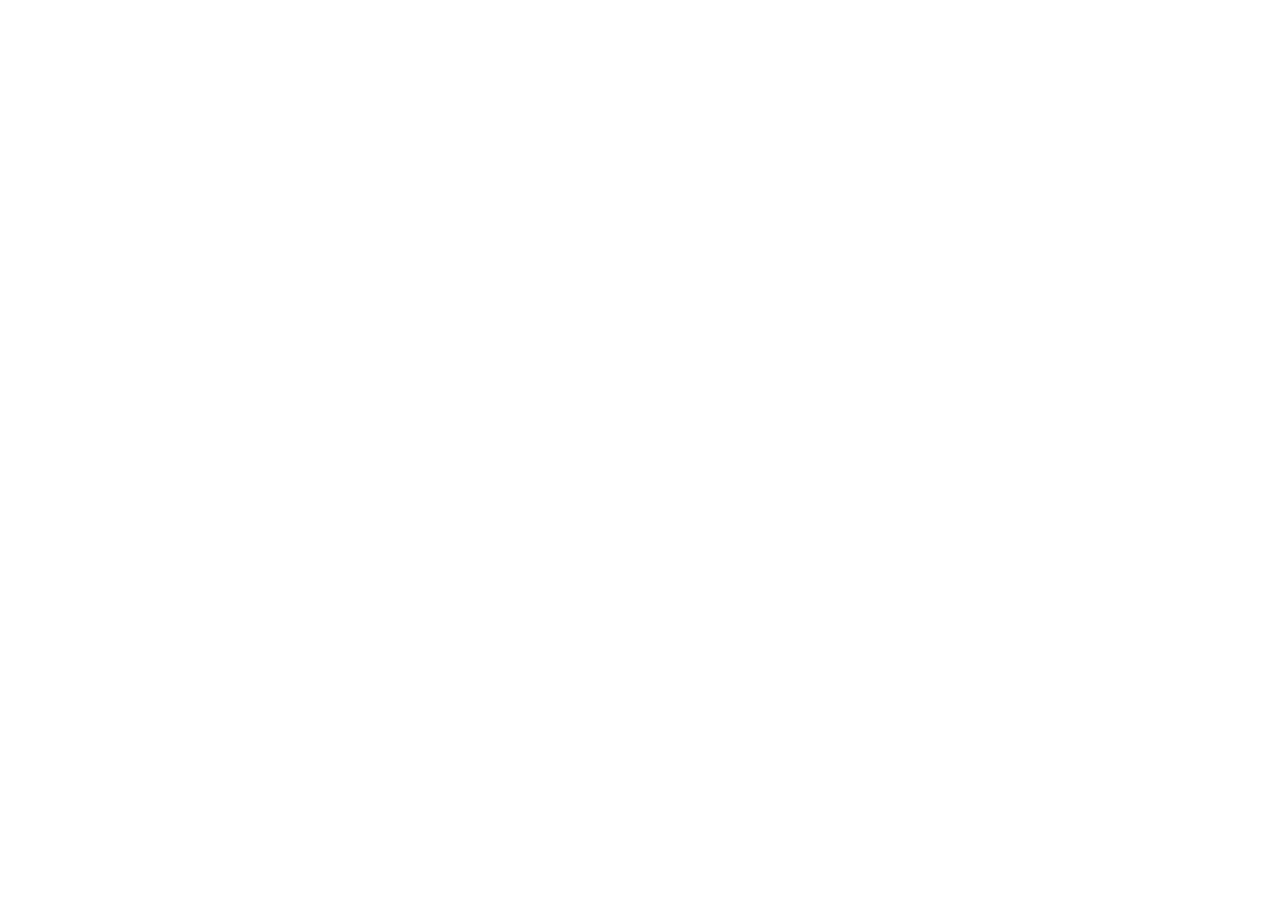
==== html/index.html @ 1e7df577 "test" ====
<!DOCTYPE html>
<html lang="en">
<head>
    <meta charset="UTF-8">
    <meta name="viewport" content="width=device-width, initial-scale=1.0">
    <title>Schnapsbrennerei</title>
</head>
<body>
    
</body>
</html>
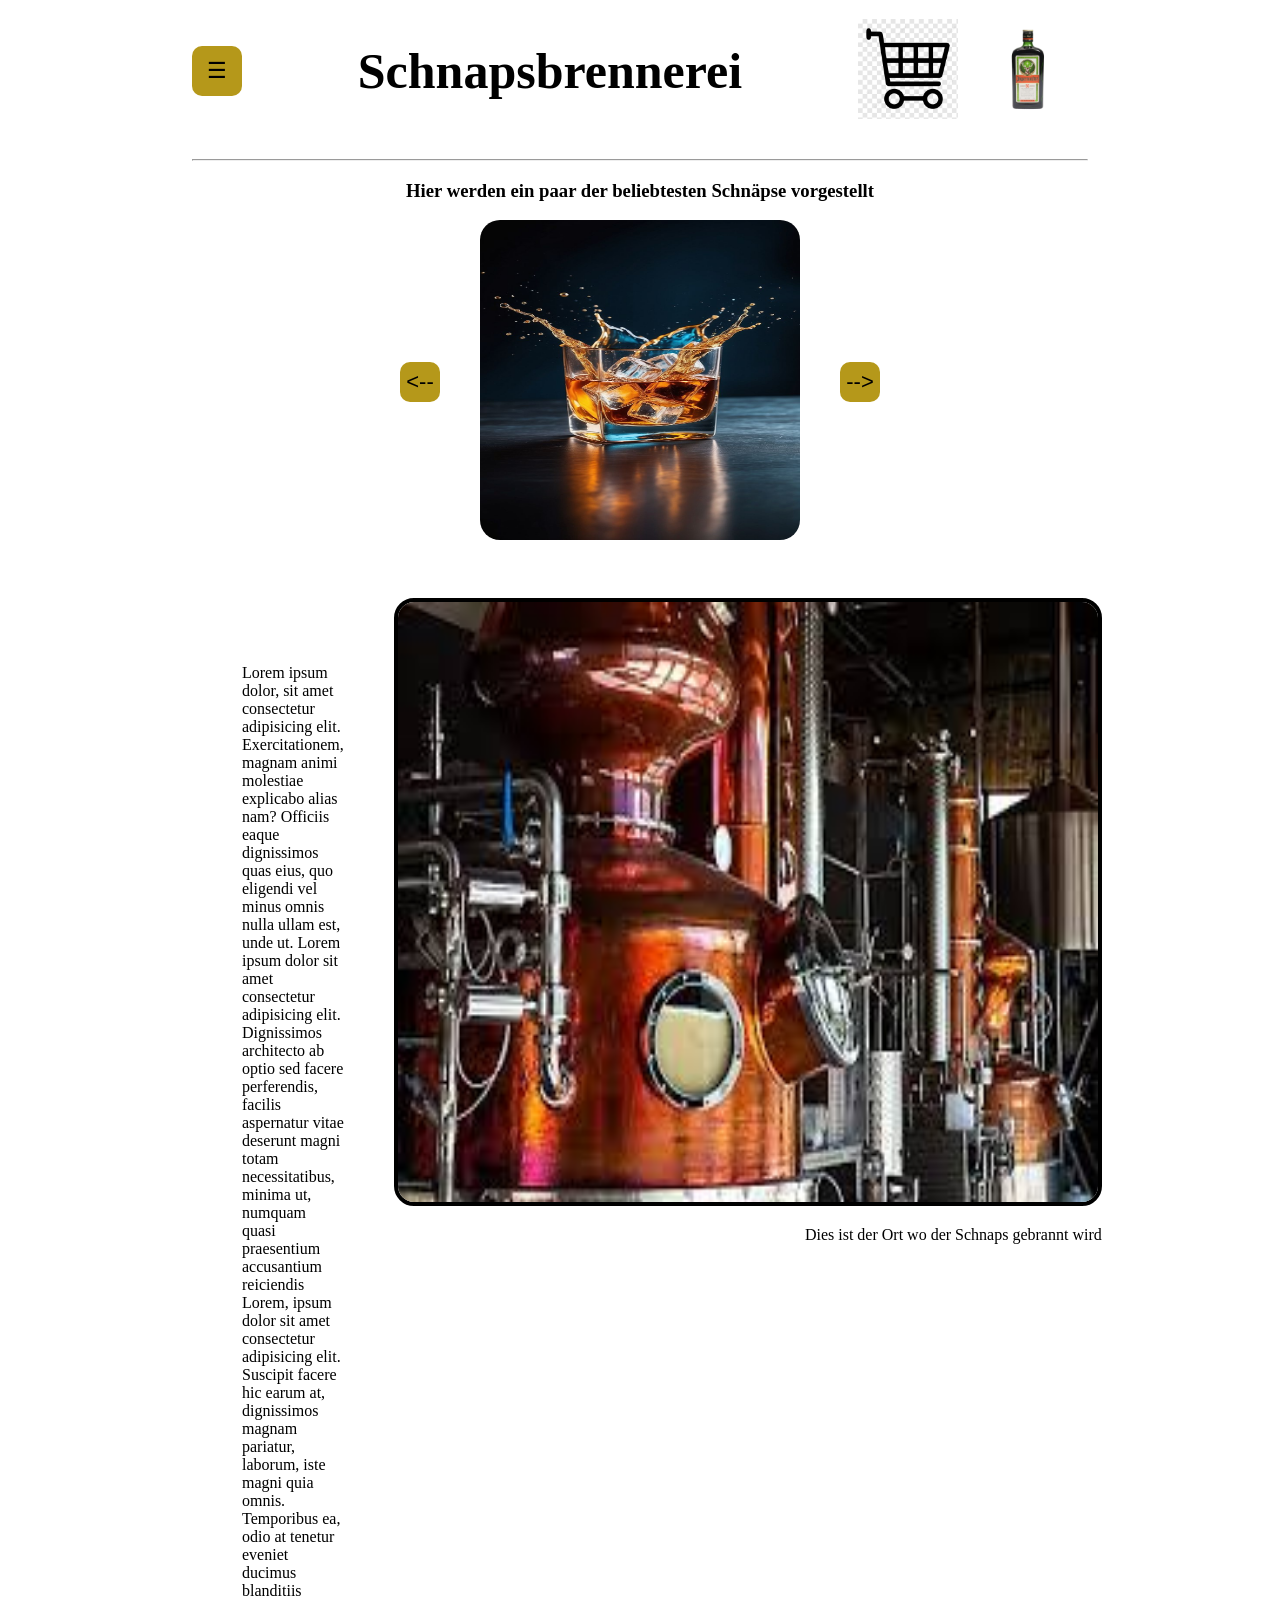
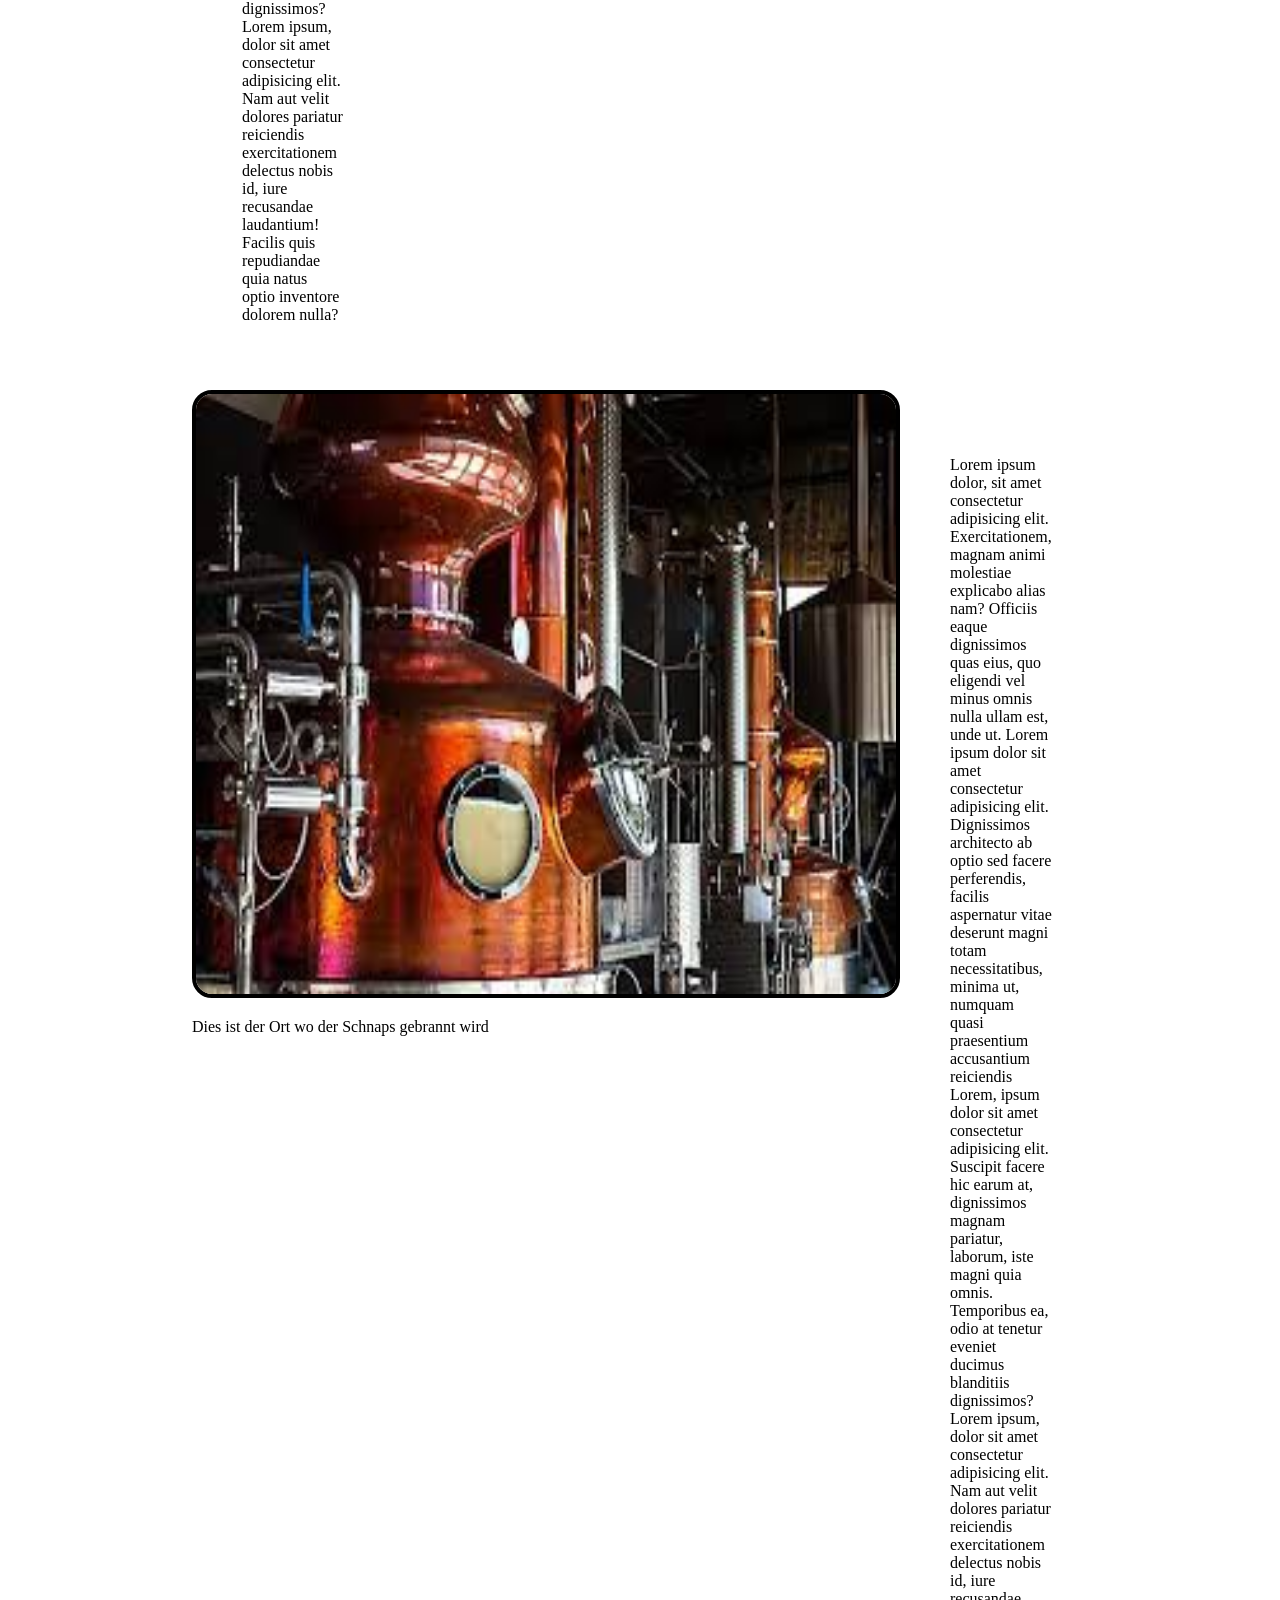
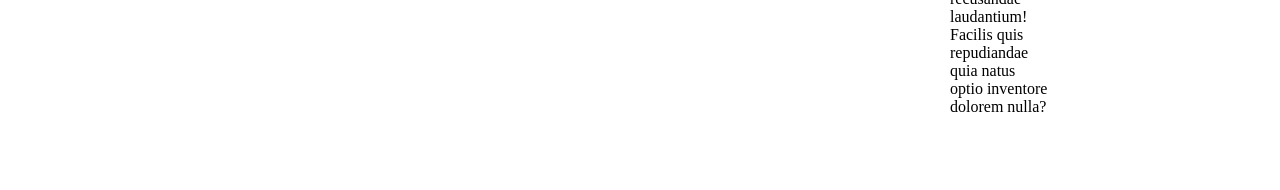
==== commit b761f80a: "03.06.2026" ====
--- a/html/index.html
+++ b/html/index.html
@@ -1,11 +1,115 @@
-<!DOCTYPE html>
+<!doctype html>
 <html lang="en">
-<head>
-    <meta charset="UTF-8">
-    <meta name="viewport" content="width=device-width, initial-scale=1.0">
+  <head>
+    <meta charset="UTF-8" />
+    <meta name="viewport" content="width=device-width, initial-scale=1.0" />
     <title>Schnapsbrennerei</title>
-</head>
-<body>
-    
-</body>
-</html>+    <link rel="stylesheet" href="../css/cssForAll.css" />
+  </head>
+  <body>
+    <script src="/javascript/scriptForAll.js"></script>
+    <div class="indexSite">
+      <div class="indexTop">
+        <button onclick="TopToggleMenu()">☰</button>
+
+        <div id="menuTop">
+          <a href="/html/shoppingCart.html">Einkaufswagen</a>
+          <a href="/html/liqour.html">Schnäpse</a>
+          <a href="/html/aboutUs.html">Über uns</a>
+          <a href="#">Abmelden</a>
+        </div>
+
+        <h1>Schnapsbrennerei</h1>
+        <a href="/html/shoppingCart.html">
+          <img
+            src="/pictures/TOPoverall/shoppingcart.png"
+            class="shoppingcartPIC"
+          />
+        </a>
+        <a href="/html/index.html">
+          <img
+            src="/pictures/TOPoverall/index_Logo_Schnaps.jpg"
+            class="schnapsLOGO"
+          />
+        </a>
+      </div>
+      <br />
+      <hr />
+
+      <!--erstes bild für dings anschauen-->
+      <h3><b>Hier werden ein paar der beliebtesten Schnäpse vorgestellt</b></h3>
+      <div class="indexSchnapsVorstellungen">
+        <button><--</button>
+
+        <a href="/pictures/INDEXschnapschange/schnaps1.jpg">
+          <img
+            src="/pictures/INDEXschnapschange/schnaps1.jpg"
+            alt="FirstSchnapsPic"
+          />
+        </a>
+        <button>--></button>
+      </div>
+      <br /><br /><br />
+
+      <!--index 1.Schnaps Vorstellungen-->
+      <div class="indexEinleitungSchnapsbrennerei">
+        <p>
+          Lorem ipsum dolor, sit amet consectetur adipisicing elit.
+          Exercitationem, magnam animi molestiae explicabo alias nam? Officiis
+          eaque dignissimos quas eius, quo eligendi vel minus omnis nulla ullam
+          est, unde ut. Lorem ipsum dolor sit amet consectetur adipisicing elit.
+          Dignissimos architecto ab optio sed facere perferendis, facilis
+          aspernatur vitae deserunt magni totam necessitatibus, minima ut,
+          numquam quasi praesentium accusantium reiciendis Lorem, ipsum dolor
+          sit amet consectetur adipisicing elit. Suscipit facere hic earum at,
+          dignissimos magnam pariatur, laborum, iste magni quia omnis.
+          Temporibus ea, odio at tenetur eveniet ducimus blanditiis dignissimos?
+          Lorem ipsum, dolor sit amet consectetur adipisicing elit. Nam aut
+          velit dolores pariatur reiciendis exercitationem delectus nobis id,
+          iure recusandae laudantium! Facilis quis repudiandae quia natus optio
+          inventore dolorem nulla?
+        </p>
+        <div class="indexEinleitungSchnapsbrennereiPictureAndP">
+          <img
+            src="/pictures/INDEXEinleitung/index_Schnapsbrennerei.jpg"
+            class="schnapsbrennereiPIC"
+          />
+          <p>Dies ist der Ort wo der Schnaps gebrannt wird</p>
+        </div>
+      </div>
+      <!--index 2.Schnaps Vorstellungen-->
+
+      <div class="index1EinleitungSchnapsbrennerei">
+        <div class="index1EinleitungSchnapsbrennereiPictureAndP">
+          <img
+            src="/pictures/INDEXEinleitung/index_Schnapsbrennerei.jpg"
+            class="schnapsbrennerei1PIC"
+          />
+          <p>Dies ist der Ort wo der Schnaps gebrannt wird</p>
+        </div>
+
+        <p>
+          Lorem ipsum dolor, sit amet consectetur adipisicing elit.
+          Exercitationem, magnam animi molestiae explicabo alias nam? Officiis
+          eaque dignissimos quas eius, quo eligendi vel minus omnis nulla ullam
+          est, unde ut. Lorem ipsum dolor sit amet consectetur adipisicing elit.
+          Dignissimos architecto ab optio sed facere perferendis, facilis
+          aspernatur vitae deserunt magni totam necessitatibus, minima ut,
+          numquam quasi praesentium accusantium reiciendis Lorem, ipsum dolor
+          sit amet consectetur adipisicing elit. Suscipit facere hic earum at,
+          dignissimos magnam pariatur, laborum, iste magni quia omnis.
+          Temporibus ea, odio at tenetur eveniet ducimus blanditiis dignissimos?
+          Lorem ipsum, dolor sit amet consectetur adipisicing elit. Nam aut
+          velit dolores pariatur reiciendis exercitationem delectus nobis id,
+          iure recusandae laudantium! Facilis quis repudiandae quia natus optio
+          inventore dolorem nulla?
+        </p>
+      </div>
+
+      <!---->
+
+
+
+    </div>
+  </body>
+</html>
--- a/css/cssForAll.css
+++ b/css/cssForAll.css
@@ -0,0 +1,134 @@
+/*overall */
+body {
+  margin-left: 15%;
+  margin-right: 15%;
+}
+
+/*index seite*/
+.indexSite h3 {
+  display: flex;
+  justify-content: center;
+  align-items: center;
+}
+/*top*/
+.indexTop {
+  display: flex;
+  align-items: center;
+  position: relative;
+  z-index: 1000;
+
+}
+
+.indexTop h1 {
+  flex: 1;
+  text-align: center;
+  font-size: 50px;
+}
+.shoppingcartPIC {
+  width: 100px;
+  height: 100px;
+  margin-left: auto;
+  margin-right: 10px;
+}
+
+.schnapsLOGO {
+  width: 100px;
+  height: 100px;
+  margin-left: 10px;
+  margin-right: 10px;
+}
+
+button {
+  width: 50px;
+  height: 50px;
+  background: #b5981a;
+  border: none;
+  border-radius: 10px;
+  cursor: pointer;
+  font-size: 22px;
+}
+
+#menuTop {
+  display: none;
+  background: white;
+  border: 1px solid #ddd;
+  border-radius: 10px;
+  width: 180px;
+  margin-top: 5px;
+  position: absolute;
+  top: 60px;
+  left: 0px;
+  z-index: 9999;
+}
+
+#menuTop a {
+  display: block;
+  margin-top: 15px;
+  padding-left: 10px;
+  margin-bottom: 10px;
+  text-decoration: none;
+  color: black;
+}
+
+/*index Schnaps Vorstellungoben*/
+.indexSchnapsVorstellungen {
+  display: flex;
+  align-items: center;
+  justify-content: center;
+  gap: 40px;
+}
+
+.indexSchnapsVorstellungen img {
+  width: 320px;
+  height: 320px;
+  border-radius: 20px;
+}
+
+.indexSchnapsVorstellungen button {
+  width: 40px;
+  height: 40px;
+}
+
+/* Einleitung Schnapsbrennerei und kurze Beschriebung*/
+.indexEinleitungSchnapsbrennerei {
+  display: flex;
+  border-radius: 20px;
+}
+.indexEinleitungSchnapsbrennerei p {
+  padding: 50px 50px 50px 50px;
+}
+.schnapsbrennereiPIC {
+  height: 600px;
+  width: 700px;
+  border: solid 4px;
+  border-radius: 20px;
+}
+.indexEinleitungSchnapsbrennereiPictureAndP {
+  flex-direction: column;
+}
+.indexEinleitungSchnapsbrennereiPictureAndP p {
+  padding: 0%;
+  float: right;
+}
+
+/* Einleitung 1 Schnapsbrennerei und kurze Beschriebung*/
+.index1EinleitungSchnapsbrennerei {
+  display: flex;
+  border-radius: 20px;
+}
+.index1EinleitungSchnapsbrennerei p {
+  padding: 50px 50px 50px 50px;
+}
+.schnapsbrennerei1PIC {
+  height: 600px;
+  width: 700px;
+  border: solid 4px;
+  border-radius: 20px;
+}
+.index1EinleitungSchnapsbrennereiPictureAndP {
+  flex-direction: column;
+}
+.index1EinleitungSchnapsbrennereiPictureAndP p {
+  padding: 0%;
+  float: left;
+}
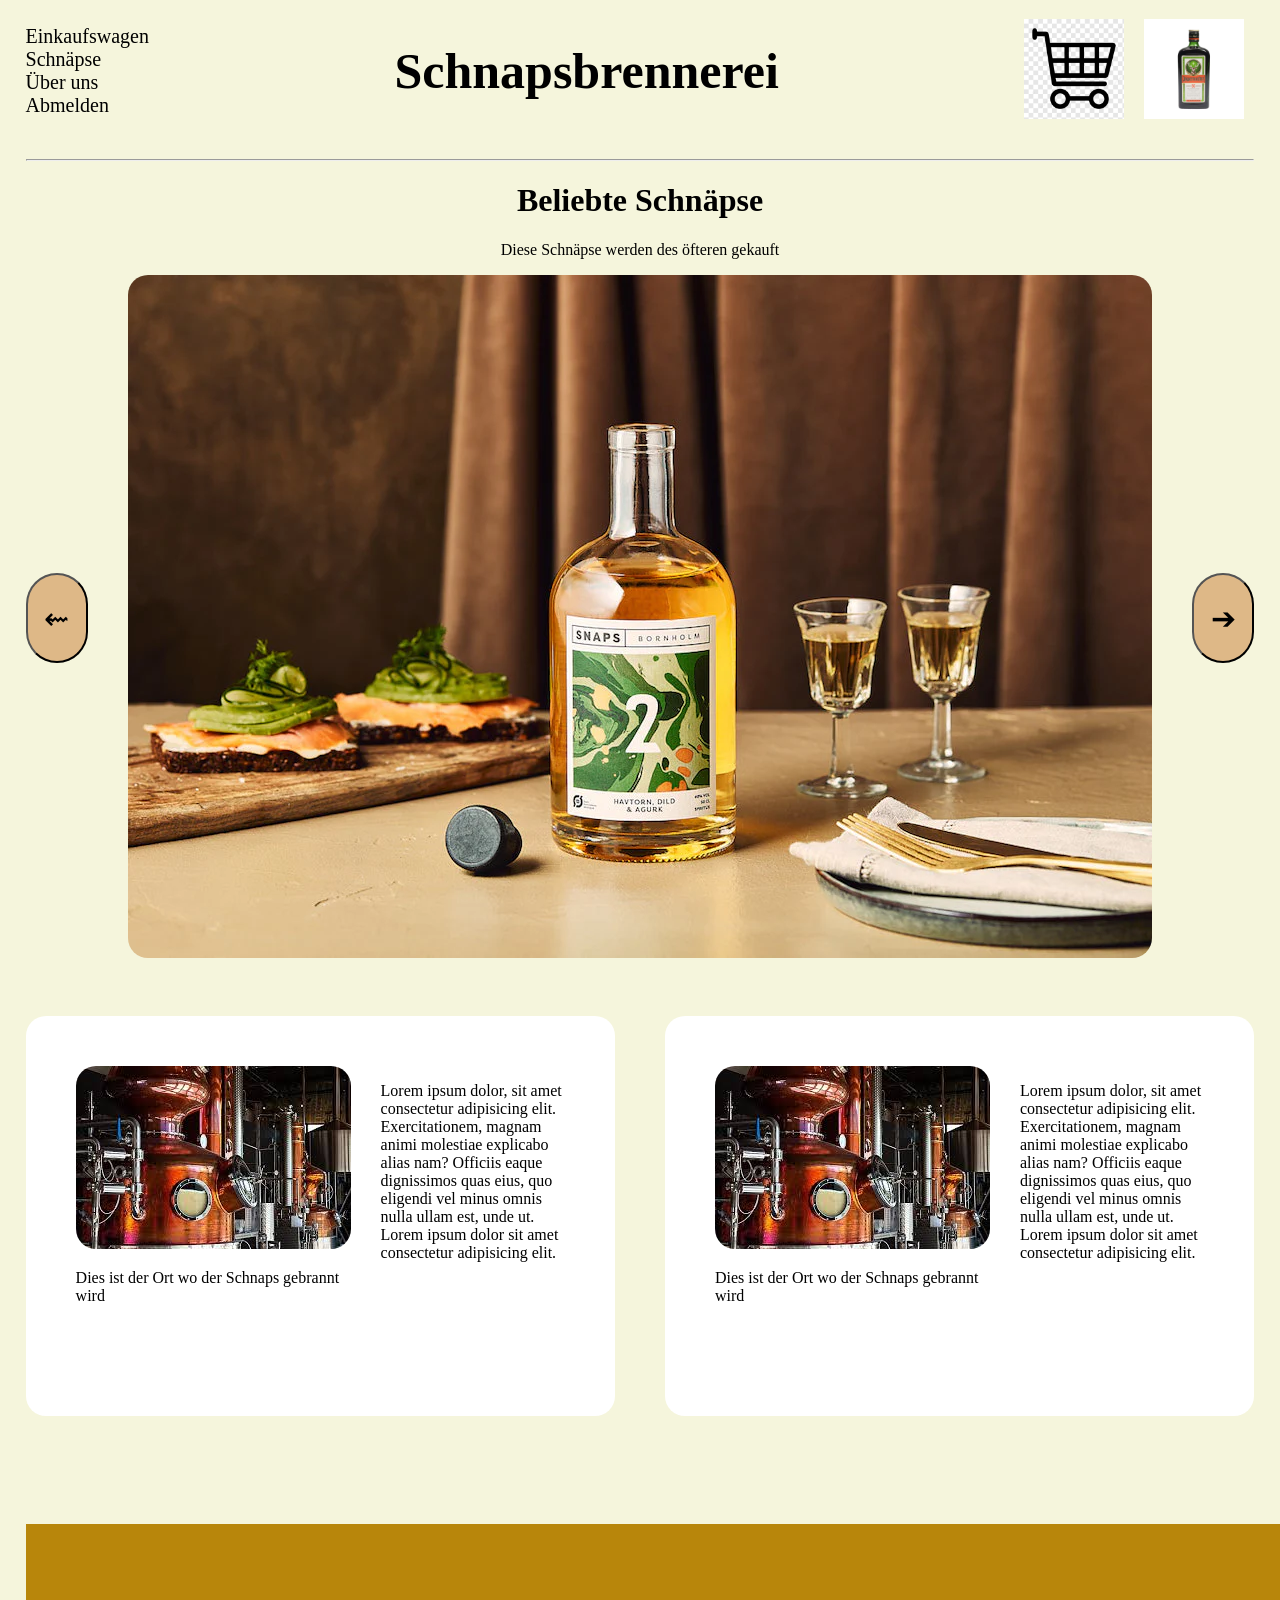
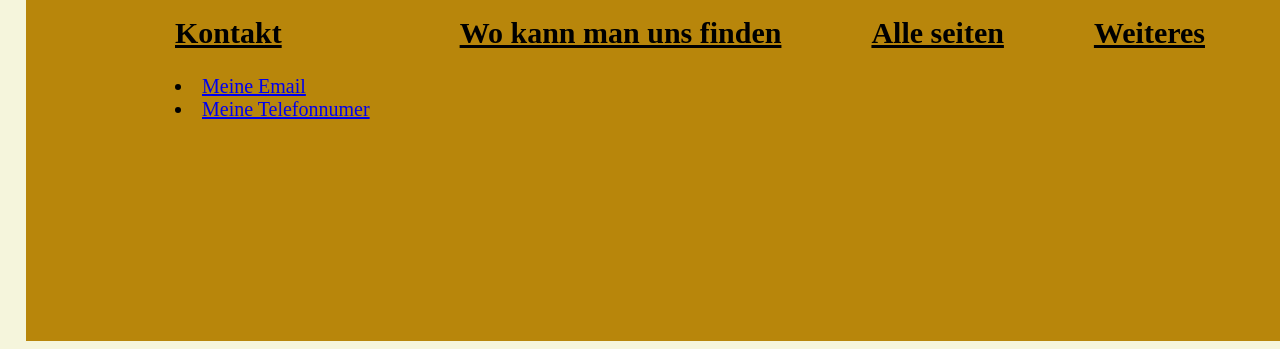
==== commit a9af4587: "10.06.2026" ====
--- a/html/index.html
+++ b/html/index.html
@@ -10,8 +10,6 @@
     <script src="/javascript/scriptForAll.js"></script>
     <div class="indexSite">
       <div class="indexTop">
-        <button onclick="TopToggleMenu()">☰</button>
-
         <div id="menuTop">
           <a href="/html/shoppingCart.html">Einkaufswagen</a>
           <a href="/html/liqour.html">Schnäpse</a>
@@ -37,79 +35,97 @@
       <hr />
 
       <!--erstes bild für dings anschauen-->
-      <h3><b>Hier werden ein paar der beliebtesten Schnäpse vorgestellt</b></h3>
+      <h1 class="indexSchnapsVorstellungh1"><b>Beliebte Schnäpse</b></h1>
+      <p class="indexSchnapsVorstellungp">
+        Diese Schnäpse werden des öfteren gekauft
+      </p>
       <div class="indexSchnapsVorstellungen">
-        <button><--</button>
+        <button>⇜</button>
 
-        <a href="/pictures/INDEXschnapschange/schnaps1.jpg">
+        <a href="/pictures/INDEXschnapschange/shcnapsvorstellung.webp">
           <img
-            src="/pictures/INDEXschnapschange/schnaps1.jpg"
+            src="/pictures/INDEXschnapschange/shcnapsvorstellung.webp"
             alt="FirstSchnapsPic"
           />
         </a>
-        <button>--></button>
+        <button>➔</button>
       </div>
       <br /><br /><br />
 
       <!--index 1.Schnaps Vorstellungen-->
-      <div class="indexEinleitungSchnapsbrennerei">
-        <p>
-          Lorem ipsum dolor, sit amet consectetur adipisicing elit.
-          Exercitationem, magnam animi molestiae explicabo alias nam? Officiis
-          eaque dignissimos quas eius, quo eligendi vel minus omnis nulla ullam
-          est, unde ut. Lorem ipsum dolor sit amet consectetur adipisicing elit.
-          Dignissimos architecto ab optio sed facere perferendis, facilis
-          aspernatur vitae deserunt magni totam necessitatibus, minima ut,
-          numquam quasi praesentium accusantium reiciendis Lorem, ipsum dolor
-          sit amet consectetur adipisicing elit. Suscipit facere hic earum at,
-          dignissimos magnam pariatur, laborum, iste magni quia omnis.
-          Temporibus ea, odio at tenetur eveniet ducimus blanditiis dignissimos?
-          Lorem ipsum, dolor sit amet consectetur adipisicing elit. Nam aut
-          velit dolores pariatur reiciendis exercitationem delectus nobis id,
-          iure recusandae laudantium! Facilis quis repudiandae quia natus optio
-          inventore dolorem nulla?
-        </p>
-        <div class="indexEinleitungSchnapsbrennereiPictureAndP">
-          <img
-            src="/pictures/INDEXEinleitung/index_Schnapsbrennerei.jpg"
-            class="schnapsbrennereiPIC"
-          />
-          <p>Dies ist der Ort wo der Schnaps gebrannt wird</p>
+      <div class="indexEinleitungSchnapsbrennereiOverall">
+        <div class="indexEinleitungSchnapsbrennerei">
+          <div class="indexEinleitungSchnapsbrennereiPictureAndP">
+            <img
+              src="/pictures/INDEXEinleitung/index_Schnapsbrennerei.jpg"
+              class="schnapsbrennereiPIC"
+            />
+            <p>Dies ist der Ort wo der Schnaps gebrannt wird</p>
+          </div>
+
+          <p>
+            Lorem ipsum dolor, sit amet consectetur adipisicing elit.
+            Exercitationem, magnam animi molestiae explicabo alias nam? Officiis
+            eaque dignissimos quas eius, quo eligendi vel minus omnis nulla
+            ullam est, unde ut. Lorem ipsum dolor sit amet consectetur
+            adipisicing elit.
+          </p>
+        </div>
+
+        <div class="indexEinleitungSchnapsbrennerei">
+          <div class="indexEinleitungSchnapsbrennereiPictureAndP">
+            <img
+              src="/pictures/INDEXEinleitung/index_Schnapsbrennerei.jpg"
+              class="schnapsbrennereiPIC"
+            />
+            <p>Dies ist der Ort wo der Schnaps gebrannt wird</p>
+          </div>
+          <p>
+            Lorem ipsum dolor, sit amet consectetur adipisicing elit.
+            Exercitationem, magnam animi molestiae explicabo alias nam? Officiis
+            eaque dignissimos quas eius, quo eligendi vel minus omnis nulla
+            ullam est, unde ut. Lorem ipsum dolor sit amet consectetur
+            adipisicing elit.
+          </p>
         </div>
       </div>
-      <!--index 2.Schnaps Vorstellungen-->
 
-      <div class="index1EinleitungSchnapsbrennerei">
-        <div class="index1EinleitungSchnapsbrennereiPictureAndP">
-          <img
-            src="/pictures/INDEXEinleitung/index_Schnapsbrennerei.jpg"
-            class="schnapsbrennerei1PIC"
-          />
-          <p>Dies ist der Ort wo der Schnaps gebrannt wird</p>
+      <br />
+      <br />
+      <br />
+      <br />
+      <br />
+      <br />
+
+      <!--bottom of the website --- everywhere-->
+      <div class="bottom">
+        <div class="bottonKontakt">
+          <h2>
+            <u><b>Kontakt</b></u>
+          </h2>
+          <li>
+            <a href="mailto:tobi.beran19@gmail.com">Meine Email</a>
+          </li>
+          <li>
+            <a href="tel:+4963445374">Meine Telefonnumer</a>
+          </li>
         </div>
-
-        <p>
-          Lorem ipsum dolor, sit amet consectetur adipisicing elit.
-          Exercitationem, magnam animi molestiae explicabo alias nam? Officiis
-          eaque dignissimos quas eius, quo eligendi vel minus omnis nulla ullam
-          est, unde ut. Lorem ipsum dolor sit amet consectetur adipisicing elit.
-          Dignissimos architecto ab optio sed facere perferendis, facilis
-          aspernatur vitae deserunt magni totam necessitatibus, minima ut,
-          numquam quasi praesentium accusantium reiciendis Lorem, ipsum dolor
-          sit amet consectetur adipisicing elit. Suscipit facere hic earum at,
-          dignissimos magnam pariatur, laborum, iste magni quia omnis.
-          Temporibus ea, odio at tenetur eveniet ducimus blanditiis dignissimos?
-          Lorem ipsum, dolor sit amet consectetur adipisicing elit. Nam aut
-          velit dolores pariatur reiciendis exercitationem delectus nobis id,
-          iure recusandae laudantium! Facilis quis repudiandae quia natus optio
-          inventore dolorem nulla?
-        </p>
+        <div class="bottomFind">
+          <h2>
+            <u><b>Wo kann man uns finden</b></u>
+          </h2>
+        </div>
+        <div class="bottomAllSites">
+          <h2>
+            <u><b>Alle seiten</b></u>
+          </h2>
+        </div>
+        <div class="bottomWeiteres">
+          <h2>
+            <u><b>Weiteres</b></u>
+          </h2>
+        </div>
       </div>
-
-      <!---->
-
-
-
     </div>
   </body>
 </html>
--- a/css/cssForAll.css
+++ b/css/cssForAll.css
@@ -1,7 +1,8 @@
 /*overall */
 body {
-  margin-left: 15%;
-  margin-right: 15%;
+  margin-left: 2%;
+  margin-right: 2%;
+  background-color: beige;
 }
 
 /*index seite*/
@@ -16,7 +17,6 @@
   align-items: center;
   position: relative;
   z-index: 1000;
-
 }
 
 .indexTop h1 {
@@ -38,97 +38,95 @@
   margin-right: 10px;
 }
 
-button {
-  width: 50px;
-  height: 50px;
-  background: #b5981a;
-  border: none;
-  border-radius: 10px;
-  cursor: pointer;
-  font-size: 22px;
-}
-
-#menuTop {
-  display: none;
-  background: white;
-  border: 1px solid #ddd;
-  border-radius: 10px;
-  width: 180px;
-  margin-top: 5px;
-  position: absolute;
-  top: 60px;
-  left: 0px;
-  z-index: 9999;
-}
-
+/*menu top*/
 #menuTop a {
-  display: block;
-  margin-top: 15px;
-  padding-left: 10px;
-  margin-bottom: 10px;
+  display: flex;
+  gap: 40px;
+  font-size: 20px;
+  color: black;
   text-decoration: none;
-  color: black;
 }
 
 /*index Schnaps Vorstellungoben*/
+
+.indexSchnapsVorstellungh1 {
+  display: inline;
+  display: flex;
+  justify-content: center;
+  align-items: center;
+}
 .indexSchnapsVorstellungen {
   display: flex;
   align-items: center;
+
   justify-content: center;
   gap: 40px;
 }
 
 .indexSchnapsVorstellungen img {
-  width: 320px;
-  height: 320px;
+  width: auto;
+  height: auto;
   border-radius: 20px;
 }
 
 .indexSchnapsVorstellungen button {
-  width: 40px;
-  height: 40px;
+  width: 90px;
+  height: 90px;
+  border-radius: 90px;
+  background-color: burlywood;
+  font-size: 30px;
+}
+
+.indexSchnapsVorstellungp {
+  display: flex;
+  align-items: center;
+  justify-content: center;
 }
 
 /* Einleitung Schnapsbrennerei und kurze Beschriebung*/
 .indexEinleitungSchnapsbrennerei {
+  width: 700px;
+  height: 300px;
+  background-color: white;
+  border-radius: 20px;
+  padding: 50px;
   display: flex;
+  gap: 30px;
+}
+.schnapsbrennereiPIC {
   border-radius: 20px;
 }
-.indexEinleitungSchnapsbrennerei p {
-  padding: 50px 50px 50px 50px;
+.indexEinleitungSchnapsbrennereiOverall{
+  display: flex;
+  gap: 50px;
 }
-.schnapsbrennereiPIC {
-  height: 600px;
-  width: 700px;
-  border: solid 4px;
-  border-radius: 20px;
+.indexEinleitungSchnapsbrennereiPictureAndP{
+  flex-direction: column ;
 }
-.indexEinleitungSchnapsbrennereiPictureAndP {
-  flex-direction: column;
-}
-.indexEinleitungSchnapsbrennereiPictureAndP p {
-  padding: 0%;
-  float: right;
+/* Einleitung 1 Schnapsbrennerei und kurze Beschriebung*/
+
+/*bottom */
+.bottom {
+  background-color: darkgoldenrod;
+  padding: 67px 50px 50px 50px;
+  display: flex;
+  justify-content: center;
+  height: 300px;
+  width: 100%;
+  gap: 90px;
+  font-size: 20px;
 }
 
-/* Einleitung 1 Schnapsbrennerei und kurze Beschriebung*/
-.index1EinleitungSchnapsbrennerei {
-  display: flex;
-  border-radius: 20px;
+.bottomKontakt {
+  font-size: 23px;
 }
-.index1EinleitungSchnapsbrennerei p {
-  padding: 50px 50px 50px 50px;
+/*
+.bottomFind {
 }
-.schnapsbrennerei1PIC {
-  height: 600px;
-  width: 700px;
-  border: solid 4px;
-  border-radius: 20px;
+
+.bottomAllSites {
 }
-.index1EinleitungSchnapsbrennereiPictureAndP {
-  flex-direction: column;
+
+.bottomWeiteres {
 }
-.index1EinleitungSchnapsbrennereiPictureAndP p {
-  padding: 0%;
-  float: left;
-}
+*/
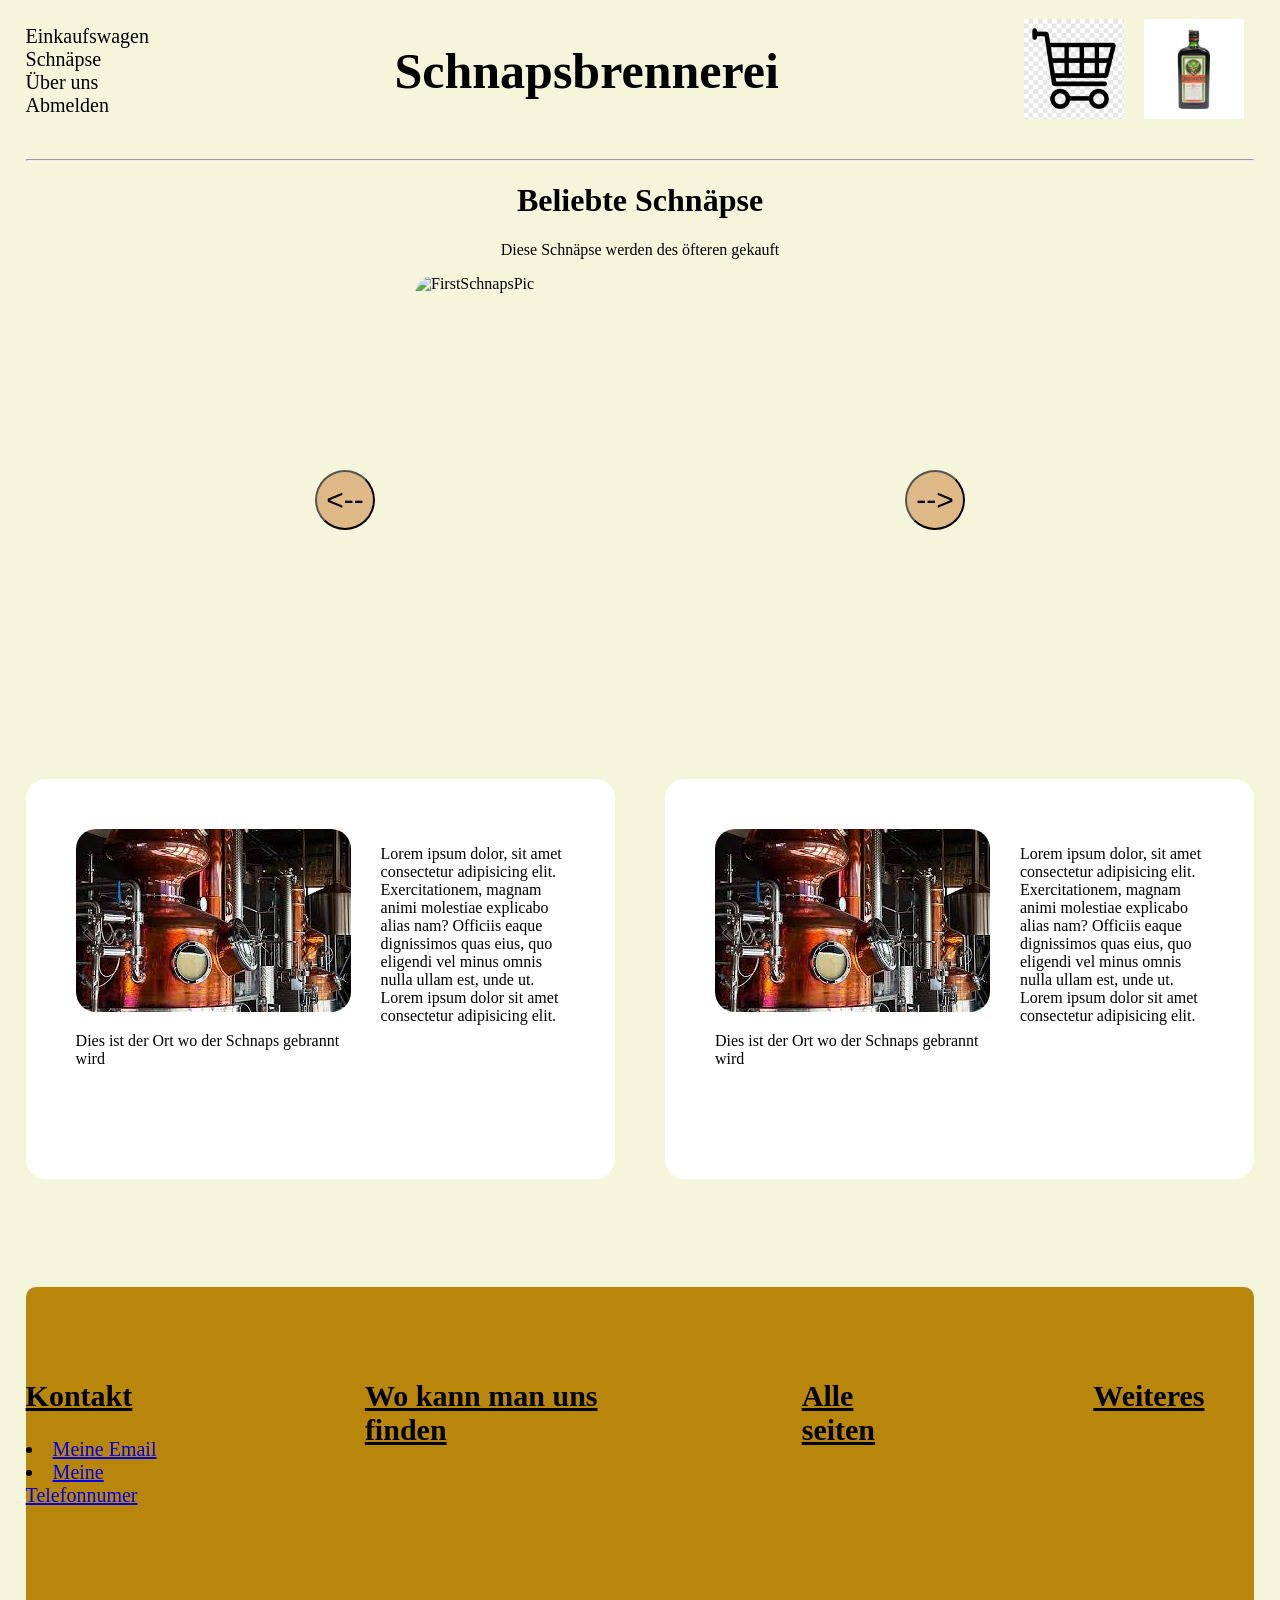
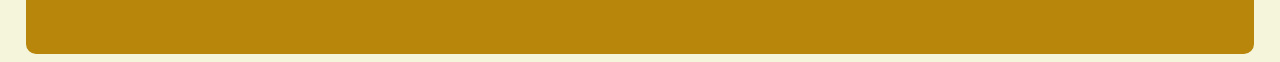
==== commit 6bff30f9: "25.06.2026" ====
--- a/html/index.html
+++ b/html/index.html
@@ -7,7 +7,7 @@
     <link rel="stylesheet" href="../css/cssForAll.css" />
   </head>
   <body>
-    <script src="/javascript/scriptForAll.js"></script>
+    <script src="../javascript/scriptForAll.js"></script>
     <div class="indexSite">
       <div class="indexTop">
         <div id="menuTop">
@@ -40,16 +40,16 @@
         Diese Schnäpse werden des öfteren gekauft
       </p>
       <div class="indexSchnapsVorstellungen">
-        <button>⇜</button>
+        <button class="prevBtn" onclick="changeImage(-1)"><--</button>
 
-        <a href="/pictures/INDEXschnapschange/shcnapsvorstellung.webp">
-          <img
-            src="/pictures/INDEXschnapschange/shcnapsvorstellung.webp"
-            alt="FirstSchnapsPic"
-          />
-        </a>
-        <button>➔</button>
+        <img
+          id="schnapsImage"
+          src="/pictures/INDEXschnapschange/schnaps1.webp"
+          alt="FirstSchnapsPic"
+        />
+        <button class="nextBtn" onclick="changeImage(1)">--></button>
       </div>
+
       <br /><br /><br />
 
       <!--index 1.Schnaps Vorstellungen-->
--- a/css/cssForAll.css
+++ b/css/cssForAll.css
@@ -64,14 +64,15 @@
 }
 
 .indexSchnapsVorstellungen img {
-  width: auto;
-  height: auto;
+  width: 450px;
+  height: 450px;
   border-radius: 20px;
+  object-fit: cover;
 }
 
 .indexSchnapsVorstellungen button {
-  width: 90px;
-  height: 90px;
+  width: 60px;
+  height: 60px;
   border-radius: 90px;
   background-color: burlywood;
   font-size: 30px;
@@ -96,25 +97,26 @@
 .schnapsbrennereiPIC {
   border-radius: 20px;
 }
-.indexEinleitungSchnapsbrennereiOverall{
+.indexEinleitungSchnapsbrennereiOverall {
   display: flex;
   gap: 50px;
 }
-.indexEinleitungSchnapsbrennereiPictureAndP{
-  flex-direction: column ;
+.indexEinleitungSchnapsbrennereiPictureAndP {
+  flex-direction: column;
 }
 /* Einleitung 1 Schnapsbrennerei und kurze Beschriebung*/
 
 /*bottom */
 .bottom {
   background-color: darkgoldenrod;
-  padding: 67px 50px 50px 50px;
+  padding: 67px 50px 0px 0px;
   display: flex;
   justify-content: center;
   height: 300px;
-  width: 100%;
-  gap: 90px;
+  width: 95, 5%;
+  gap: 190px;
   font-size: 20px;
+  border-radius: 10px;
 }
 
 .bottomKontakt {
@@ -130,3 +132,57 @@
 .bottomWeiteres {
 }
 */
+
+/*liqour schnapse*/
+.liqourSchnapse {
+  display: flex;
+  justify-content: center;
+  flex-direction: column;
+  align-items: center;
+  border: 3px solid black;
+  height: 400px;
+  width: 350px;
+  border-radius: 10px;
+  gap: 10px;
+  margin-top: 30px;
+}
+
+.liqourButtons {
+  display: flex;
+  flex-direction: row;
+  gap: 10px;
+  padding-top: 30px;
+}
+.liqourSchnapse img {
+  width: 250px;
+  height: 300px;
+  border-radius: 20px;
+}
+.liqourSchnapsWapper {
+  display: flex;
+  justify-content: center;
+  width: 100%;
+  gap: 100px;
+}
+
+/*schnaps inside*/
+.liqourSchnapsInside {
+  display: flex;
+  align-items: center;
+  gap: 20px;
+}
+.liqourSchnapsInside img {
+  width: 700px;
+  height: 800px;
+  margin-left: 150px;
+  margin-top: 50px;
+}
+
+.liqourSchnapsInsideBeschreibung {
+  border: 3px black solid;
+  border-radius: 20px;
+  padding: 40px;
+  width: auto;
+  height: auto;
+
+}
